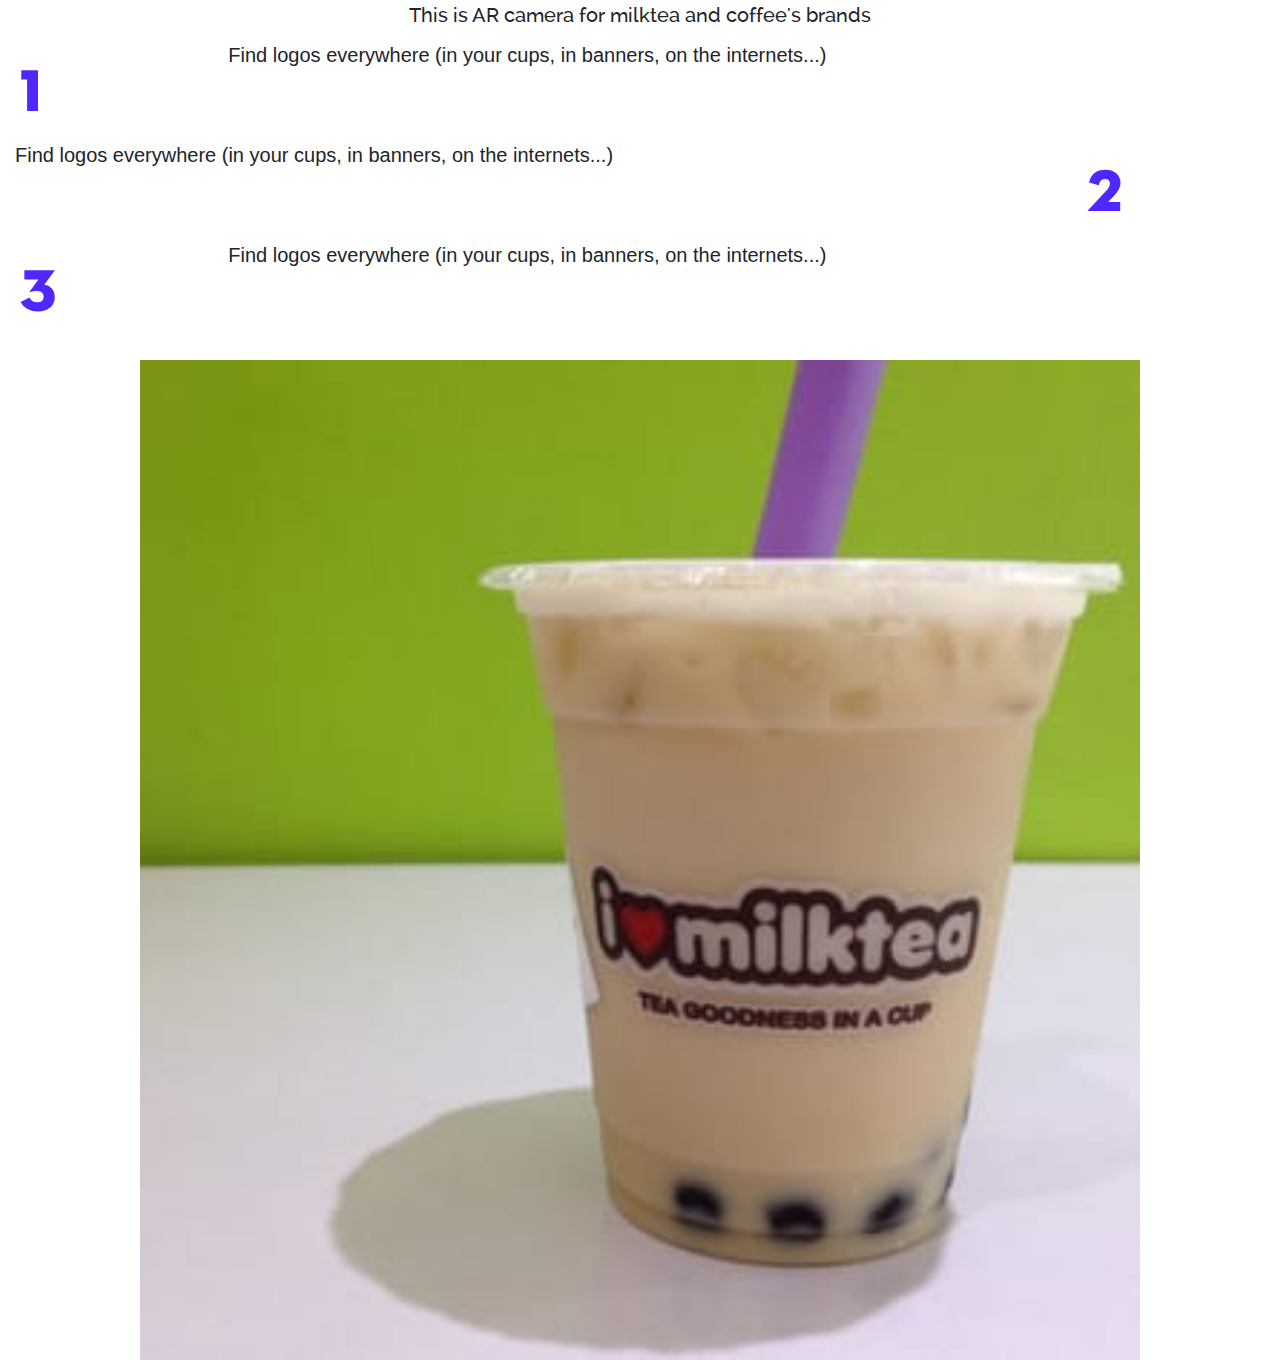
==== brand-detail.html @ a3abb470 "temp for brands" ====
<!DOCTYPE html>
<html lang="en">
<head>
    <meta charset="UTF-8">
    <meta name="viewport" content="width=device-width, initial-scale=1.0">
    <title>Title</title>
    <link rel="stylesheet" href="css/bootstrap.css">
    <link rel="stylesheet" href="css/brands.css">
    <link rel="stylesheet" href="lib/fontawesome-free-5.1.0-web/css/all.css">
    <script src="js/bootstrap.js"></script>
</head>
<body>
<div class="container-fluid">
    <div class="row">
        <div class="text-center title-wrapper">
            This is AR camera for milktea and coffee's brands
        </div>
    </div>
    <div class="row" style="margin-top: 10px">
        <div class="col-2" style="font-family: utmneu; color: #5028ff; font-size: 60px; padding-left: 20px; padding-top: 0px!important;">
            1
        </div>
        <div class="col-10" style="font-size: 20px" >
            Find logos everywhere (in your cups, in banners, on the internets...)
        </div>
    </div>
    <div class="row" style="margin-top: 10px">

        <div class="col-10" style="font-size: 20px" >
            Find logos everywhere (in your cups, in banners, on the internets...)
        </div>
        <div class="col-2" style="font-family: utmneu; color: #5028ff; font-size: 60px; padding-left: 20px; padding-top: 0px!important;">
            2
        </div>
    </div>
    <div class="row" style="margin-top: 10px">
        <div class="col-2" style="font-family: utmneu; color: #5028ff; font-size: 60px; padding-left: 20px; padding-top: 0px!important;">
            3
        </div>
        <div class="col-10" style="font-size: 20px" >
            Find logos everywhere (in your cups, in banners, on the internets...)
        </div>
    </div>
    <div align="center" style="margin-top: 30px">
        <img src="images/348s.jpg" width="80%">
    </div>
</div>
</body>
</html>
---- css/brands.css ----
@font-face {
    font-family: "ralemed";
    src: url(../fonts/Raleway-Medium-vi.ttf);
}
@font-face {
    font-family: "utmneu";
    src: url(../fonts/UTMNeutra.ttf);
}
.title-wrapper{
    margin-left: auto;
    margin-right: auto;
    font-family: "ralemed";
    font-size: 20px;
}
.title-wrapper span{
    font-size: 15px;
}
---- lib/fontawesome-free-5.1.0-web/css/all.css ----
/*!
 * Font Awesome Free 5.1.0 by @fontawesome - https://fontawesome.com
 * License - https://fontawesome.com/license (Icons: CC BY 4.0, Fonts: SIL OFL 1.1, Code: MIT License)
 */
.fa,.fab,.fal,.far,.fas{-moz-osx-font-smoothing:grayscale;-webkit-font-smoothing:antialiased;display:inline-block;font-style:normal;font-variant:normal;text-rendering:auto;line-height:1}.fa-lg{font-size:1.33333em;line-height:.75em;vertical-align:-.0667em}.fa-xs{font-size:.75em}.fa-sm{font-size:.875em}.fa-1x{font-size:1em}.fa-2x{font-size:2em}.fa-3x{font-size:3em}.fa-4x{font-size:4em}.fa-5x{font-size:5em}.fa-6x{font-size:6em}.fa-7x{font-size:7em}.fa-8x{font-size:8em}.fa-9x{font-size:9em}.fa-10x{font-size:10em}.fa-fw{text-align:center;width:1.25em}.fa-ul{list-style-type:none;margin-left:2.5em;padding-left:0}.fa-ul>li{position:relative}.fa-li{left:-2em;position:absolute;text-align:center;width:2em;line-height:inherit}.fa-border{border:.08em solid #eee;border-radius:.1em;padding:.2em .25em .15em}.fa-pull-left{float:left}.fa-pull-right{float:right}.fa.fa-pull-left,.fab.fa-pull-left,.fal.fa-pull-left,.far.fa-pull-left,.fas.fa-pull-left{margin-right:.3em}.fa.fa-pull-right,.fab.fa-pull-right,.fal.fa-pull-right,.far.fa-pull-right,.fas.fa-pull-right{margin-left:.3em}.fa-spin{animation:a 2s infinite linear}.fa-pulse{animation:a 1s infinite steps(8)}@keyframes a{0%{transform:rotate(0deg)}to{transform:rotate(1turn)}}.fa-rotate-90{-ms-filter:"progid:DXImageTransform.Microsoft.BasicImage(rotation=1)";transform:rotate(90deg)}.fa-rotate-180{-ms-filter:"progid:DXImageTransform.Microsoft.BasicImage(rotation=2)";transform:rotate(180deg)}.fa-rotate-270{-ms-filter:"progid:DXImageTransform.Microsoft.BasicImage(rotation=3)";transform:rotate(270deg)}.fa-flip-horizontal{-ms-filter:"progid:DXImageTransform.Microsoft.BasicImage(rotation=0, mirror=1)";transform:scaleX(-1)}.fa-flip-vertical{transform:scaleY(-1)}.fa-flip-horizontal.fa-flip-vertical,.fa-flip-vertical{-ms-filter:"progid:DXImageTransform.Microsoft.BasicImage(rotation=2, mirror=1)"}.fa-flip-horizontal.fa-flip-vertical{transform:scale(-1)}:root .fa-flip-horizontal,:root .fa-flip-vertical,:root .fa-rotate-90,:root .fa-rotate-180,:root .fa-rotate-270{-webkit-filter:none;filter:none}.fa-stack{display:inline-block;height:2em;line-height:2em;position:relative;vertical-align:middle;width:2em}.fa-stack-1x,.fa-stack-2x{left:0;position:absolute;text-align:center;width:100%}.fa-stack-1x{line-height:inherit}.fa-stack-2x{font-size:2em}.fa-inverse{color:#fff}.fa-500px:before{content:"\f26e"}.fa-accessible-icon:before{content:"\f368"}.fa-accusoft:before{content:"\f369"}.fa-address-book:before{content:"\f2b9"}.fa-address-card:before{content:"\f2bb"}.fa-adjust:before{content:"\f042"}.fa-adn:before{content:"\f170"}.fa-adversal:before{content:"\f36a"}.fa-affiliatetheme:before{content:"\f36b"}.fa-algolia:before{content:"\f36c"}.fa-align-center:before{content:"\f037"}.fa-align-justify:before{content:"\f039"}.fa-align-left:before{content:"\f036"}.fa-align-right:before{content:"\f038"}.fa-allergies:before{content:"\f461"}.fa-amazon:before{content:"\f270"}.fa-amazon-pay:before{content:"\f42c"}.fa-ambulance:before{content:"\f0f9"}.fa-american-sign-language-interpreting:before{content:"\f2a3"}.fa-amilia:before{content:"\f36d"}.fa-anchor:before{content:"\f13d"}.fa-android:before{content:"\f17b"}.fa-angellist:before{content:"\f209"}.fa-angle-double-down:before{content:"\f103"}.fa-angle-double-left:before{content:"\f100"}.fa-angle-double-right:before{content:"\f101"}.fa-angle-double-up:before{content:"\f102"}.fa-angle-down:before{content:"\f107"}.fa-angle-left:before{content:"\f104"}.fa-angle-right:before{content:"\f105"}.fa-angle-up:before{content:"\f106"}.fa-angry:before{content:"\f556"}.fa-angrycreative:before{content:"\f36e"}.fa-angular:before{content:"\f420"}.fa-app-store:before{content:"\f36f"}.fa-app-store-ios:before{content:"\f370"}.fa-apper:before{content:"\f371"}.fa-apple:before{content:"\f179"}.fa-apple-pay:before{content:"\f415"}.fa-archive:before{content:"\f187"}.fa-archway:before{content:"\f557"}.fa-arrow-alt-circle-down:before{content:"\f358"}.fa-arrow-alt-circle-left:before{content:"\f359"}.fa-arrow-alt-circle-right:before{content:"\f35a"}.fa-arrow-alt-circle-up:before{content:"\f35b"}.fa-arrow-circle-down:before{content:"\f0ab"}.fa-arrow-circle-left:before{content:"\f0a8"}.fa-arrow-circle-right:before{content:"\f0a9"}.fa-arrow-circle-up:before{content:"\f0aa"}.fa-arrow-down:before{content:"\f063"}.fa-arrow-left:before{content:"\f060"}.fa-arrow-right:before{content:"\f061"}.fa-arrow-up:before{content:"\f062"}.fa-arrows-alt:before{content:"\f0b2"}.fa-arrows-alt-h:before{content:"\f337"}.fa-arrows-alt-v:before{content:"\f338"}.fa-assistive-listening-systems:before{content:"\f2a2"}.fa-asterisk:before{content:"\f069"}.fa-asymmetrik:before{content:"\f372"}.fa-at:before{content:"\f1fa"}.fa-atlas:before{content:"\f558"}.fa-audible:before{content:"\f373"}.fa-audio-description:before{content:"\f29e"}.fa-autoprefixer:before{content:"\f41c"}.fa-avianex:before{content:"\f374"}.fa-aviato:before{content:"\f421"}.fa-award:before{content:"\f559"}.fa-aws:before{content:"\f375"}.fa-backspace:before{content:"\f55a"}.fa-backward:before{content:"\f04a"}.fa-balance-scale:before{content:"\f24e"}.fa-ban:before{content:"\f05e"}.fa-band-aid:before{content:"\f462"}.fa-bandcamp:before{content:"\f2d5"}.fa-barcode:before{content:"\f02a"}.fa-bars:before{content:"\f0c9"}.fa-baseball-ball:before{content:"\f433"}.fa-basketball-ball:before{content:"\f434"}.fa-bath:before{content:"\f2cd"}.fa-battery-empty:before{content:"\f244"}.fa-battery-full:before{content:"\f240"}.fa-battery-half:before{content:"\f242"}.fa-battery-quarter:before{content:"\f243"}.fa-battery-three-quarters:before{content:"\f241"}.fa-bed:before{content:"\f236"}.fa-beer:before{content:"\f0fc"}.fa-behance:before{content:"\f1b4"}.fa-behance-square:before{content:"\f1b5"}.fa-bell:before{content:"\f0f3"}.fa-bell-slash:before{content:"\f1f6"}.fa-bezier-curve:before{content:"\f55b"}.fa-bicycle:before{content:"\f206"}.fa-bimobject:before{content:"\f378"}.fa-binoculars:before{content:"\f1e5"}.fa-birthday-cake:before{content:"\f1fd"}.fa-bitbucket:before{content:"\f171"}.fa-bitcoin:before{content:"\f379"}.fa-bity:before{content:"\f37a"}.fa-black-tie:before{content:"\f27e"}.fa-blackberry:before{content:"\f37b"}.fa-blender:before{content:"\f517"}.fa-blind:before{content:"\f29d"}.fa-blogger:before{content:"\f37c"}.fa-blogger-b:before{content:"\f37d"}.fa-bluetooth:before{content:"\f293"}.fa-bluetooth-b:before{content:"\f294"}.fa-bold:before{content:"\f032"}.fa-bolt:before{content:"\f0e7"}.fa-bomb:before{content:"\f1e2"}.fa-bong:before{content:"\f55c"}.fa-book:before{content:"\f02d"}.fa-book-open:before{content:"\f518"}.fa-bookmark:before{content:"\f02e"}.fa-bowling-ball:before{content:"\f436"}.fa-box:before{content:"\f466"}.fa-box-open:before{content:"\f49e"}.fa-boxes:before{content:"\f468"}.fa-braille:before{content:"\f2a1"}.fa-briefcase:before{content:"\f0b1"}.fa-briefcase-medical:before{content:"\f469"}.fa-broadcast-tower:before{content:"\f519"}.fa-broom:before{content:"\f51a"}.fa-brush:before{content:"\f55d"}.fa-btc:before{content:"\f15a"}.fa-bug:before{content:"\f188"}.fa-building:before{content:"\f1ad"}.fa-bullhorn:before{content:"\f0a1"}.fa-bullseye:before{content:"\f140"}.fa-burn:before{content:"\f46a"}.fa-buromobelexperte:before{content:"\f37f"}.fa-bus:before{content:"\f207"}.fa-bus-alt:before{content:"\f55e"}.fa-buysellads:before{content:"\f20d"}.fa-calculator:before{content:"\f1ec"}.fa-calendar:before{content:"\f133"}.fa-calendar-alt:before{content:"\f073"}.fa-calendar-check:before{content:"\f274"}.fa-calendar-minus:before{content:"\f272"}.fa-calendar-plus:before{content:"\f271"}.fa-calendar-times:before{content:"\f273"}.fa-camera:before{content:"\f030"}.fa-camera-retro:before{content:"\f083"}.fa-cannabis:before{content:"\f55f"}.fa-capsules:before{content:"\f46b"}.fa-car:before{content:"\f1b9"}.fa-caret-down:before{content:"\f0d7"}.fa-caret-left:before{content:"\f0d9"}.fa-caret-right:before{content:"\f0da"}.fa-caret-square-down:before{content:"\f150"}.fa-caret-square-left:before{content:"\f191"}.fa-caret-square-right:before{content:"\f152"}.fa-caret-square-up:before{content:"\f151"}.fa-caret-up:before{content:"\f0d8"}.fa-cart-arrow-down:before{content:"\f218"}.fa-cart-plus:before{content:"\f217"}.fa-cc-amazon-pay:before{content:"\f42d"}.fa-cc-amex:before{content:"\f1f3"}.fa-cc-apple-pay:before{content:"\f416"}.fa-cc-diners-club:before{content:"\f24c"}.fa-cc-discover:before{content:"\f1f2"}.fa-cc-jcb:before{content:"\f24b"}.fa-cc-mastercard:before{content:"\f1f1"}.fa-cc-paypal:before{content:"\f1f4"}.fa-cc-stripe:before{content:"\f1f5"}.fa-cc-visa:before{content:"\f1f0"}.fa-centercode:before{content:"\f380"}.fa-certificate:before{content:"\f0a3"}.fa-chalkboard:before{content:"\f51b"}.fa-chalkboard-teacher:before{content:"\f51c"}.fa-chart-area:before{content:"\f1fe"}.fa-chart-bar:before{content:"\f080"}.fa-chart-line:before{content:"\f201"}.fa-chart-pie:before{content:"\f200"}.fa-check:before{content:"\f00c"}.fa-check-circle:before{content:"\f058"}.fa-check-double:before{content:"\f560"}.fa-check-square:before{content:"\f14a"}.fa-chess:before{content:"\f439"}.fa-chess-bishop:before{content:"\f43a"}.fa-chess-board:before{content:"\f43c"}.fa-chess-king:before{content:"\f43f"}.fa-chess-knight:before{content:"\f441"}.fa-chess-pawn:before{content:"\f443"}.fa-chess-queen:before{content:"\f445"}.fa-chess-rook:before{content:"\f447"}.fa-chevron-circle-down:before{content:"\f13a"}.fa-chevron-circle-left:before{content:"\f137"}.fa-chevron-circle-right:before{content:"\f138"}.fa-chevron-circle-up:before{content:"\f139"}.fa-chevron-down:before{content:"\f078"}.fa-chevron-left:before{content:"\f053"}.fa-chevron-right:before{content:"\f054"}.fa-chevron-up:before{content:"\f077"}.fa-child:before{content:"\f1ae"}.fa-chrome:before{content:"\f268"}.fa-church:before{content:"\f51d"}.fa-circle:before{content:"\f111"}.fa-circle-notch:before{content:"\f1ce"}.fa-clipboard:before{content:"\f328"}.fa-clipboard-check:before{content:"\f46c"}.fa-clipboard-list:before{content:"\f46d"}.fa-clock:before{content:"\f017"}.fa-clone:before{content:"\f24d"}.fa-closed-captioning:before{content:"\f20a"}.fa-cloud:before{content:"\f0c2"}.fa-cloud-download-alt:before{content:"\f381"}.fa-cloud-upload-alt:before{content:"\f382"}.fa-cloudscale:before{content:"\f383"}.fa-cloudsmith:before{content:"\f384"}.fa-cloudversify:before{content:"\f385"}.fa-cocktail:before{content:"\f561"}.fa-code:before{content:"\f121"}.fa-code-branch:before{content:"\f126"}.fa-codepen:before{content:"\f1cb"}.fa-codiepie:before{content:"\f284"}.fa-coffee:before{content:"\f0f4"}.fa-cog:before{content:"\f013"}.fa-cogs:before{content:"\f085"}.fa-coins:before{content:"\f51e"}.fa-columns:before{content:"\f0db"}.fa-comment:before{content:"\f075"}.fa-comment-alt:before{content:"\f27a"}.fa-comment-dots:before{content:"\f4ad"}.fa-comment-slash:before{content:"\f4b3"}.fa-comments:before{content:"\f086"}.fa-compact-disc:before{content:"\f51f"}.fa-compass:before{content:"\f14e"}.fa-compress:before{content:"\f066"}.fa-concierge-bell:before{content:"\f562"}.fa-connectdevelop:before{content:"\f20e"}.fa-contao:before{content:"\f26d"}.fa-cookie:before{content:"\f563"}.fa-cookie-bite:before{content:"\f564"}.fa-copy:before{content:"\f0c5"}.fa-copyright:before{content:"\f1f9"}.fa-couch:before{content:"\f4b8"}.fa-cpanel:before{content:"\f388"}.fa-creative-commons:before{content:"\f25e"}.fa-creative-commons-by:before{content:"\f4e7"}.fa-creative-commons-nc:before{content:"\f4e8"}.fa-creative-commons-nc-eu:before{content:"\f4e9"}.fa-creative-commons-nc-jp:before{content:"\f4ea"}.fa-creative-commons-nd:before{content:"\f4eb"}.fa-creative-commons-pd:before{content:"\f4ec"}.fa-creative-commons-pd-alt:before{content:"\f4ed"}.fa-creative-commons-remix:before{content:"\f4ee"}.fa-creative-commons-sa:before{content:"\f4ef"}.fa-creative-commons-sampling:before{content:"\f4f0"}.fa-creative-commons-sampling-plus:before{content:"\f4f1"}.fa-creative-commons-share:before{content:"\f4f2"}.fa-credit-card:before{content:"\f09d"}.fa-crop:before{content:"\f125"}.fa-crop-alt:before{content:"\f565"}.fa-crosshairs:before{content:"\f05b"}.fa-crow:before{content:"\f520"}.fa-crown:before{content:"\f521"}.fa-css3:before{content:"\f13c"}.fa-css3-alt:before{content:"\f38b"}.fa-cube:before{content:"\f1b2"}.fa-cubes:before{content:"\f1b3"}.fa-cut:before{content:"\f0c4"}.fa-cuttlefish:before{content:"\f38c"}.fa-d-and-d:before{content:"\f38d"}.fa-dashcube:before{content:"\f210"}.fa-database:before{content:"\f1c0"}.fa-deaf:before{content:"\f2a4"}.fa-delicious:before{content:"\f1a5"}.fa-deploydog:before{content:"\f38e"}.fa-deskpro:before{content:"\f38f"}.fa-desktop:before{content:"\f108"}.fa-deviantart:before{content:"\f1bd"}.fa-diagnoses:before{content:"\f470"}.fa-dice:before{content:"\f522"}.fa-dice-five:before{content:"\f523"}.fa-dice-four:before{content:"\f524"}.fa-dice-one:before{content:"\f525"}.fa-dice-six:before{content:"\f526"}.fa-dice-three:before{content:"\f527"}.fa-dice-two:before{content:"\f528"}.fa-digg:before{content:"\f1a6"}.fa-digital-ocean:before{content:"\f391"}.fa-digital-tachograph:before{content:"\f566"}.fa-discord:before{content:"\f392"}.fa-discourse:before{content:"\f393"}.fa-divide:before{content:"\f529"}.fa-dizzy:before{content:"\f567"}.fa-dna:before{content:"\f471"}.fa-dochub:before{content:"\f394"}.fa-docker:before{content:"\f395"}.fa-dollar-sign:before{content:"\f155"}.fa-dolly:before{content:"\f472"}.fa-dolly-flatbed:before{content:"\f474"}.fa-donate:before{content:"\f4b9"}.fa-door-closed:before{content:"\f52a"}.fa-door-open:before{content:"\f52b"}.fa-dot-circle:before{content:"\f192"}.fa-dove:before{content:"\f4ba"}.fa-download:before{content:"\f019"}.fa-draft2digital:before{content:"\f396"}.fa-drafting-compass:before{content:"\f568"}.fa-dribbble:before{content:"\f17d"}.fa-dribbble-square:before{content:"\f397"}.fa-dropbox:before{content:"\f16b"}.fa-drum:before{content:"\f569"}.fa-drum-steelpan:before{content:"\f56a"}.fa-drupal:before{content:"\f1a9"}.fa-dumbbell:before{content:"\f44b"}.fa-dyalog:before{content:"\f399"}.fa-earlybirds:before{content:"\f39a"}.fa-ebay:before{content:"\f4f4"}.fa-edge:before{content:"\f282"}.fa-edit:before{content:"\f044"}.fa-eject:before{content:"\f052"}.fa-elementor:before{content:"\f430"}.fa-ellipsis-h:before{content:"\f141"}.fa-ellipsis-v:before{content:"\f142"}.fa-ember:before{content:"\f423"}.fa-empire:before{content:"\f1d1"}.fa-envelope:before{content:"\f0e0"}.fa-envelope-open:before{content:"\f2b6"}.fa-envelope-square:before{content:"\f199"}.fa-envira:before{content:"\f299"}.fa-equals:before{content:"\f52c"}.fa-eraser:before{content:"\f12d"}.fa-erlang:before{content:"\f39d"}.fa-ethereum:before{content:"\f42e"}.fa-etsy:before{content:"\f2d7"}.fa-euro-sign:before{content:"\f153"}.fa-exchange-alt:before{content:"\f362"}.fa-exclamation:before{content:"\f12a"}.fa-exclamation-circle:before{content:"\f06a"}.fa-exclamation-triangle:before{content:"\f071"}.fa-expand:before{content:"\f065"}.fa-expand-arrows-alt:before{content:"\f31e"}.fa-expeditedssl:before{content:"\f23e"}.fa-external-link-alt:before{content:"\f35d"}.fa-external-link-square-alt:before{content:"\f360"}.fa-eye:before{content:"\f06e"}.fa-eye-dropper:before{content:"\f1fb"}.fa-eye-slash:before{content:"\f070"}.fa-facebook:before{content:"\f09a"}.fa-facebook-f:before{content:"\f39e"}.fa-facebook-messenger:before{content:"\f39f"}.fa-facebook-square:before{content:"\f082"}.fa-fast-backward:before{content:"\f049"}.fa-fast-forward:before{content:"\f050"}.fa-fax:before{content:"\f1ac"}.fa-feather:before{content:"\f52d"}.fa-feather-alt:before{content:"\f56b"}.fa-female:before{content:"\f182"}.fa-fighter-jet:before{content:"\f0fb"}.fa-file:before{content:"\f15b"}.fa-file-alt:before{content:"\f15c"}.fa-file-archive:before{content:"\f1c6"}.fa-file-audio:before{content:"\f1c7"}.fa-file-code:before{content:"\f1c9"}.fa-file-contract:before{content:"\f56c"}.fa-file-download:before{content:"\f56d"}.fa-file-excel:before{content:"\f1c3"}.fa-file-export:before{content:"\f56e"}.fa-file-image:before{content:"\f1c5"}.fa-file-import:before{content:"\f56f"}.fa-file-invoice:before{content:"\f570"}.fa-file-invoice-dollar:before{content:"\f571"}.fa-file-medical:before{content:"\f477"}.fa-file-medical-alt:before{content:"\f478"}.fa-file-pdf:before{content:"\f1c1"}.fa-file-powerpoint:before{content:"\f1c4"}.fa-file-prescription:before{content:"\f572"}.fa-file-signature:before{content:"\f573"}.fa-file-upload:before{content:"\f574"}.fa-file-video:before{content:"\f1c8"}.fa-file-word:before{content:"\f1c2"}.fa-fill:before{content:"\f575"}.fa-fill-drip:before{content:"\f576"}.fa-film:before{content:"\f008"}.fa-filter:before{content:"\f0b0"}.fa-fingerprint:before{content:"\f577"}.fa-fire:before{content:"\f06d"}.fa-fire-extinguisher:before{content:"\f134"}.fa-firefox:before{content:"\f269"}.fa-first-aid:before{content:"\f479"}.fa-first-order:before{content:"\f2b0"}.fa-first-order-alt:before{content:"\f50a"}.fa-firstdraft:before{content:"\f3a1"}.fa-fish:before{content:"\f578"}.fa-flag:before{content:"\f024"}.fa-flag-checkered:before{content:"\f11e"}.fa-flask:before{content:"\f0c3"}.fa-flickr:before{content:"\f16e"}.fa-flipboard:before{content:"\f44d"}.fa-flushed:before{content:"\f579"}.fa-fly:before{content:"\f417"}.fa-folder:before{content:"\f07b"}.fa-folder-open:before{content:"\f07c"}.fa-font:before{content:"\f031"}.fa-font-awesome:before{content:"\f2b4"}.fa-font-awesome-alt:before{content:"\f35c"}.fa-font-awesome-flag:before{content:"\f425"}.fa-font-awesome-logo-full:before{content:"\f4e6"}.fa-fonticons:before{content:"\f280"}.fa-fonticons-fi:before{content:"\f3a2"}.fa-football-ball:before{content:"\f44e"}.fa-fort-awesome:before{content:"\f286"}.fa-fort-awesome-alt:before{content:"\f3a3"}.fa-forumbee:before{content:"\f211"}.fa-forward:before{content:"\f04e"}.fa-foursquare:before{content:"\f180"}.fa-free-code-camp:before{content:"\f2c5"}.fa-freebsd:before{content:"\f3a4"}.fa-frog:before{content:"\f52e"}.fa-frown:before{content:"\f119"}.fa-frown-open:before{content:"\f57a"}.fa-fulcrum:before{content:"\f50b"}.fa-futbol:before{content:"\f1e3"}.fa-galactic-republic:before{content:"\f50c"}.fa-galactic-senate:before{content:"\f50d"}.fa-gamepad:before{content:"\f11b"}.fa-gas-pump:before{content:"\f52f"}.fa-gavel:before{content:"\f0e3"}.fa-gem:before{content:"\f3a5"}.fa-genderless:before{content:"\f22d"}.fa-get-pocket:before{content:"\f265"}.fa-gg:before{content:"\f260"}.fa-gg-circle:before{content:"\f261"}.fa-gift:before{content:"\f06b"}.fa-git:before{content:"\f1d3"}.fa-git-square:before{content:"\f1d2"}.fa-github:before{content:"\f09b"}.fa-github-alt:before{content:"\f113"}.fa-github-square:before{content:"\f092"}.fa-gitkraken:before{content:"\f3a6"}.fa-gitlab:before{content:"\f296"}.fa-gitter:before{content:"\f426"}.fa-glass-martini:before{content:"\f000"}.fa-glass-martini-alt:before{content:"\f57b"}.fa-glasses:before{content:"\f530"}.fa-glide:before{content:"\f2a5"}.fa-glide-g:before{content:"\f2a6"}.fa-globe:before{content:"\f0ac"}.fa-globe-africa:before{content:"\f57c"}.fa-globe-americas:before{content:"\f57d"}.fa-globe-asia:before{content:"\f57e"}.fa-gofore:before{content:"\f3a7"}.fa-golf-ball:before{content:"\f450"}.fa-goodreads:before{content:"\f3a8"}.fa-goodreads-g:before{content:"\f3a9"}.fa-google:before{content:"\f1a0"}.fa-google-drive:before{content:"\f3aa"}.fa-google-play:before{content:"\f3ab"}.fa-google-plus:before{content:"\f2b3"}.fa-google-plus-g:before{content:"\f0d5"}.fa-google-plus-square:before{content:"\f0d4"}.fa-google-wallet:before{content:"\f1ee"}.fa-graduation-cap:before{content:"\f19d"}.fa-gratipay:before{content:"\f184"}.fa-grav:before{content:"\f2d6"}.fa-greater-than:before{content:"\f531"}.fa-greater-than-equal:before{content:"\f532"}.fa-grimace:before{content:"\f57f"}.fa-grin:before{content:"\f580"}.fa-grin-alt:before{content:"\f581"}.fa-grin-beam:before{content:"\f582"}.fa-grin-beam-sweat:before{content:"\f583"}.fa-grin-hearts:before{content:"\f584"}.fa-grin-squint:before{content:"\f585"}.fa-grin-squint-tears:before{content:"\f586"}.fa-grin-stars:before{content:"\f587"}.fa-grin-tears:before{content:"\f588"}.fa-grin-tongue:before{content:"\f589"}.fa-grin-tongue-squint:before{content:"\f58a"}.fa-grin-tongue-wink:before{content:"\f58b"}.fa-grin-wink:before{content:"\f58c"}.fa-grip-horizontal:before{content:"\f58d"}.fa-grip-vertical:before{content:"\f58e"}.fa-gripfire:before{content:"\f3ac"}.fa-grunt:before{content:"\f3ad"}.fa-gulp:before{content:"\f3ae"}.fa-h-square:before{content:"\f0fd"}.fa-hacker-news:before{content:"\f1d4"}.fa-hacker-news-square:before{content:"\f3af"}.fa-hand-holding:before{content:"\f4bd"}.fa-hand-holding-heart:before{content:"\f4be"}.fa-hand-holding-usd:before{content:"\f4c0"}.fa-hand-lizard:before{content:"\f258"}.fa-hand-paper:before{content:"\f256"}.fa-hand-peace:before{content:"\f25b"}.fa-hand-point-down:before{content:"\f0a7"}.fa-hand-point-left:before{content:"\f0a5"}.fa-hand-point-right:before{content:"\f0a4"}.fa-hand-point-up:before{content:"\f0a6"}.fa-hand-pointer:before{content:"\f25a"}.fa-hand-rock:before{content:"\f255"}.fa-hand-scissors:before{content:"\f257"}.fa-hand-spock:before{content:"\f259"}.fa-hands:before{content:"\f4c2"}.fa-hands-helping:before{content:"\f4c4"}.fa-handshake:before{content:"\f2b5"}.fa-hashtag:before{content:"\f292"}.fa-hdd:before{content:"\f0a0"}.fa-heading:before{content:"\f1dc"}.fa-headphones:before{content:"\f025"}.fa-headphones-alt:before{content:"\f58f"}.fa-headset:before{content:"\f590"}.fa-heart:before{content:"\f004"}.fa-heartbeat:before{content:"\f21e"}.fa-helicopter:before{content:"\f533"}.fa-highlighter:before{content:"\f591"}.fa-hips:before{content:"\f452"}.fa-hire-a-helper:before{content:"\f3b0"}.fa-history:before{content:"\f1da"}.fa-hockey-puck:before{content:"\f453"}.fa-home:before{content:"\f015"}.fa-hooli:before{content:"\f427"}.fa-hornbill:before{content:"\f592"}.fa-hospital:before{content:"\f0f8"}.fa-hospital-alt:before{content:"\f47d"}.fa-hospital-symbol:before{content:"\f47e"}.fa-hot-tub:before{content:"\f593"}.fa-hotel:before{content:"\f594"}.fa-hotjar:before{content:"\f3b1"}.fa-hourglass:before{content:"\f254"}.fa-hourglass-end:before{content:"\f253"}.fa-hourglass-half:before{content:"\f252"}.fa-hourglass-start:before{content:"\f251"}.fa-houzz:before{content:"\f27c"}.fa-html5:before{content:"\f13b"}.fa-hubspot:before{content:"\f3b2"}.fa-i-cursor:before{content:"\f246"}.fa-id-badge:before{content:"\f2c1"}.fa-id-card:before{content:"\f2c2"}.fa-id-card-alt:before{content:"\f47f"}.fa-image:before{content:"\f03e"}.fa-images:before{content:"\f302"}.fa-imdb:before{content:"\f2d8"}.fa-inbox:before{content:"\f01c"}.fa-indent:before{content:"\f03c"}.fa-industry:before{content:"\f275"}.fa-infinity:before{content:"\f534"}.fa-info:before{content:"\f129"}.fa-info-circle:before{content:"\f05a"}.fa-instagram:before{content:"\f16d"}.fa-internet-explorer:before{content:"\f26b"}.fa-ioxhost:before{content:"\f208"}.fa-italic:before{content:"\f033"}.fa-itunes:before{content:"\f3b4"}.fa-itunes-note:before{content:"\f3b5"}.fa-java:before{content:"\f4e4"}.fa-jedi-order:before{content:"\f50e"}.fa-jenkins:before{content:"\f3b6"}.fa-joget:before{content:"\f3b7"}.fa-joint:before{content:"\f595"}.fa-joomla:before{content:"\f1aa"}.fa-js:before{content:"\f3b8"}.fa-js-square:before{content:"\f3b9"}.fa-jsfiddle:before{content:"\f1cc"}.fa-key:before{content:"\f084"}.fa-keybase:before{content:"\f4f5"}.fa-keyboard:before{content:"\f11c"}.fa-keycdn:before{content:"\f3ba"}.fa-kickstarter:before{content:"\f3bb"}.fa-kickstarter-k:before{content:"\f3bc"}.fa-kiss:before{content:"\f596"}.fa-kiss-beam:before{content:"\f597"}.fa-kiss-wink-heart:before{content:"\f598"}.fa-kiwi-bird:before{content:"\f535"}.fa-korvue:before{content:"\f42f"}.fa-language:before{content:"\f1ab"}.fa-laptop:before{content:"\f109"}.fa-laravel:before{content:"\f3bd"}.fa-lastfm:before{content:"\f202"}.fa-lastfm-square:before{content:"\f203"}.fa-laugh:before{content:"\f599"}.fa-laugh-beam:before{content:"\f59a"}.fa-laugh-squint:before{content:"\f59b"}.fa-laugh-wink:before{content:"\f59c"}.fa-leaf:before{content:"\f06c"}.fa-leanpub:before{content:"\f212"}.fa-lemon:before{content:"\f094"}.fa-less:before{content:"\f41d"}.fa-less-than:before{content:"\f536"}.fa-less-than-equal:before{content:"\f537"}.fa-level-down-alt:before{content:"\f3be"}.fa-level-up-alt:before{content:"\f3bf"}.fa-life-ring:before{content:"\f1cd"}.fa-lightbulb:before{content:"\f0eb"}.fa-line:before{content:"\f3c0"}.fa-link:before{content:"\f0c1"}.fa-linkedin:before{content:"\f08c"}.fa-linkedin-in:before{content:"\f0e1"}.fa-linode:before{content:"\f2b8"}.fa-linux:before{content:"\f17c"}.fa-lira-sign:before{content:"\f195"}.fa-list:before{content:"\f03a"}.fa-list-alt:before{content:"\f022"}.fa-list-ol:before{content:"\f0cb"}.fa-list-ul:before{content:"\f0ca"}.fa-location-arrow:before{content:"\f124"}.fa-lock:before{content:"\f023"}.fa-lock-open:before{content:"\f3c1"}.fa-long-arrow-alt-down:before{content:"\f309"}.fa-long-arrow-alt-left:before{content:"\f30a"}.fa-long-arrow-alt-right:before{content:"\f30b"}.fa-long-arrow-alt-up:before{content:"\f30c"}.fa-low-vision:before{content:"\f2a8"}.fa-luggage-cart:before{content:"\f59d"}.fa-lyft:before{content:"\f3c3"}.fa-magento:before{content:"\f3c4"}.fa-magic:before{content:"\f0d0"}.fa-magnet:before{content:"\f076"}.fa-mailchimp:before{content:"\f59e"}.fa-male:before{content:"\f183"}.fa-mandalorian:before{content:"\f50f"}.fa-map:before{content:"\f279"}.fa-map-marked:before{content:"\f59f"}.fa-map-marked-alt:before{content:"\f5a0"}.fa-map-marker:before{content:"\f041"}.fa-map-marker-alt:before{content:"\f3c5"}.fa-map-pin:before{content:"\f276"}.fa-map-signs:before{content:"\f277"}.fa-marker:before{content:"\f5a1"}.fa-mars:before{content:"\f222"}.fa-mars-double:before{content:"\f227"}.fa-mars-stroke:before{content:"\f229"}.fa-mars-stroke-h:before{content:"\f22b"}.fa-mars-stroke-v:before{content:"\f22a"}.fa-mastodon:before{content:"\f4f6"}.fa-maxcdn:before{content:"\f136"}.fa-medal:before{content:"\f5a2"}.fa-medapps:before{content:"\f3c6"}.fa-medium:before{content:"\f23a"}.fa-medium-m:before{content:"\f3c7"}.fa-medkit:before{content:"\f0fa"}.fa-medrt:before{content:"\f3c8"}.fa-meetup:before{content:"\f2e0"}.fa-megaport:before{content:"\f5a3"}.fa-meh:before{content:"\f11a"}.fa-meh-blank:before{content:"\f5a4"}.fa-meh-rolling-eyes:before{content:"\f5a5"}.fa-memory:before{content:"\f538"}.fa-mercury:before{content:"\f223"}.fa-microchip:before{content:"\f2db"}.fa-microphone:before{content:"\f130"}.fa-microphone-alt:before{content:"\f3c9"}.fa-microphone-alt-slash:before{content:"\f539"}.fa-microphone-slash:before{content:"\f131"}.fa-microsoft:before{content:"\f3ca"}.fa-minus:before{content:"\f068"}.fa-minus-circle:before{content:"\f056"}.fa-minus-square:before{content:"\f146"}.fa-mix:before{content:"\f3cb"}.fa-mixcloud:before{content:"\f289"}.fa-mizuni:before{content:"\f3cc"}.fa-mobile:before{content:"\f10b"}.fa-mobile-alt:before{content:"\f3cd"}.fa-modx:before{content:"\f285"}.fa-monero:before{content:"\f3d0"}.fa-money-bill:before{content:"\f0d6"}.fa-money-bill-alt:before{content:"\f3d1"}.fa-money-bill-wave:before{content:"\f53a"}.fa-money-bill-wave-alt:before{content:"\f53b"}.fa-money-check:before{content:"\f53c"}.fa-money-check-alt:before{content:"\f53d"}.fa-monument:before{content:"\f5a6"}.fa-moon:before{content:"\f186"}.fa-mortar-pestle:before{content:"\f5a7"}.fa-motorcycle:before{content:"\f21c"}.fa-mouse-pointer:before{content:"\f245"}.fa-music:before{content:"\f001"}.fa-napster:before{content:"\f3d2"}.fa-neuter:before{content:"\f22c"}.fa-newspaper:before{content:"\f1ea"}.fa-nimblr:before{content:"\f5a8"}.fa-nintendo-switch:before{content:"\f418"}.fa-node:before{content:"\f419"}.fa-node-js:before{content:"\f3d3"}.fa-not-equal:before{content:"\f53e"}.fa-notes-medical:before{content:"\f481"}.fa-npm:before{content:"\f3d4"}.fa-ns8:before{content:"\f3d5"}.fa-nutritionix:before{content:"\f3d6"}.fa-object-group:before{content:"\f247"}.fa-object-ungroup:before{content:"\f248"}.fa-odnoklassniki:before{content:"\f263"}.fa-odnoklassniki-square:before{content:"\f264"}.fa-old-republic:before{content:"\f510"}.fa-opencart:before{content:"\f23d"}.fa-openid:before{content:"\f19b"}.fa-opera:before{content:"\f26a"}.fa-optin-monster:before{content:"\f23c"}.fa-osi:before{content:"\f41a"}.fa-outdent:before{content:"\f03b"}.fa-page4:before{content:"\f3d7"}.fa-pagelines:before{content:"\f18c"}.fa-paint-brush:before{content:"\f1fc"}.fa-paint-roller:before{content:"\f5aa"}.fa-palette:before{content:"\f53f"}.fa-palfed:before{content:"\f3d8"}.fa-pallet:before{content:"\f482"}.fa-paper-plane:before{content:"\f1d8"}.fa-paperclip:before{content:"\f0c6"}.fa-parachute-box:before{content:"\f4cd"}.fa-paragraph:before{content:"\f1dd"}.fa-parking:before{content:"\f540"}.fa-passport:before{content:"\f5ab"}.fa-paste:before{content:"\f0ea"}.fa-patreon:before{content:"\f3d9"}.fa-pause:before{content:"\f04c"}.fa-pause-circle:before{content:"\f28b"}.fa-paw:before{content:"\f1b0"}.fa-paypal:before{content:"\f1ed"}.fa-pen:before{content:"\f304"}.fa-pen-alt:before{content:"\f305"}.fa-pen-fancy:before{content:"\f5ac"}.fa-pen-nib:before{content:"\f5ad"}.fa-pen-square:before{content:"\f14b"}.fa-pencil-alt:before{content:"\f303"}.fa-pencil-ruler:before{content:"\f5ae"}.fa-people-carry:before{content:"\f4ce"}.fa-percent:before{content:"\f295"}.fa-percentage:before{content:"\f541"}.fa-periscope:before{content:"\f3da"}.fa-phabricator:before{content:"\f3db"}.fa-phoenix-framework:before{content:"\f3dc"}.fa-phoenix-squadron:before{content:"\f511"}.fa-phone:before{content:"\f095"}.fa-phone-slash:before{content:"\f3dd"}.fa-phone-square:before{content:"\f098"}.fa-phone-volume:before{content:"\f2a0"}.fa-php:before{content:"\f457"}.fa-pied-piper:before{content:"\f2ae"}.fa-pied-piper-alt:before{content:"\f1a8"}.fa-pied-piper-hat:before{content:"\f4e5"}.fa-pied-piper-pp:before{content:"\f1a7"}.fa-piggy-bank:before{content:"\f4d3"}.fa-pills:before{content:"\f484"}.fa-pinterest:before{content:"\f0d2"}.fa-pinterest-p:before{content:"\f231"}.fa-pinterest-square:before{content:"\f0d3"}.fa-plane:before{content:"\f072"}.fa-plane-arrival:before{content:"\f5af"}.fa-plane-departure:before{content:"\f5b0"}.fa-play:before{content:"\f04b"}.fa-play-circle:before{content:"\f144"}.fa-playstation:before{content:"\f3df"}.fa-plug:before{content:"\f1e6"}.fa-plus:before{content:"\f067"}.fa-plus-circle:before{content:"\f055"}.fa-plus-square:before{content:"\f0fe"}.fa-podcast:before{content:"\f2ce"}.fa-poo:before{content:"\f2fe"}.fa-portrait:before{content:"\f3e0"}.fa-pound-sign:before{content:"\f154"}.fa-power-off:before{content:"\f011"}.fa-prescription:before{content:"\f5b1"}.fa-prescription-bottle:before{content:"\f485"}.fa-prescription-bottle-alt:before{content:"\f486"}.fa-print:before{content:"\f02f"}.fa-procedures:before{content:"\f487"}.fa-product-hunt:before{content:"\f288"}.fa-project-diagram:before{content:"\f542"}.fa-pushed:before{content:"\f3e1"}.fa-puzzle-piece:before{content:"\f12e"}.fa-python:before{content:"\f3e2"}.fa-qq:before{content:"\f1d6"}.fa-qrcode:before{content:"\f029"}.fa-question:before{content:"\f128"}.fa-question-circle:before{content:"\f059"}.fa-quidditch:before{content:"\f458"}.fa-quinscape:before{content:"\f459"}.fa-quora:before{content:"\f2c4"}.fa-quote-left:before{content:"\f10d"}.fa-quote-right:before{content:"\f10e"}.fa-r-project:before{content:"\f4f7"}.fa-random:before{content:"\f074"}.fa-ravelry:before{content:"\f2d9"}.fa-react:before{content:"\f41b"}.fa-readme:before{content:"\f4d5"}.fa-rebel:before{content:"\f1d0"}.fa-receipt:before{content:"\f543"}.fa-recycle:before{content:"\f1b8"}.fa-red-river:before{content:"\f3e3"}.fa-reddit:before{content:"\f1a1"}.fa-reddit-alien:before{content:"\f281"}.fa-reddit-square:before{content:"\f1a2"}.fa-redo:before{content:"\f01e"}.fa-redo-alt:before{content:"\f2f9"}.fa-registered:before{content:"\f25d"}.fa-rendact:before{content:"\f3e4"}.fa-renren:before{content:"\f18b"}.fa-reply:before{content:"\f3e5"}.fa-reply-all:before{content:"\f122"}.fa-replyd:before{content:"\f3e6"}.fa-researchgate:before{content:"\f4f8"}.fa-resolving:before{content:"\f3e7"}.fa-retweet:before{content:"\f079"}.fa-ribbon:before{content:"\f4d6"}.fa-road:before{content:"\f018"}.fa-robot:before{content:"\f544"}.fa-rocket:before{content:"\f135"}.fa-rocketchat:before{content:"\f3e8"}.fa-rockrms:before{content:"\f3e9"}.fa-rss:before{content:"\f09e"}.fa-rss-square:before{content:"\f143"}.fa-ruble-sign:before{content:"\f158"}.fa-ruler:before{content:"\f545"}.fa-ruler-combined:before{content:"\f546"}.fa-ruler-horizontal:before{content:"\f547"}.fa-ruler-vertical:before{content:"\f548"}.fa-rupee-sign:before{content:"\f156"}.fa-sad-cry:before{content:"\f5b3"}.fa-sad-tear:before{content:"\f5b4"}.fa-safari:before{content:"\f267"}.fa-sass:before{content:"\f41e"}.fa-save:before{content:"\f0c7"}.fa-schlix:before{content:"\f3ea"}.fa-school:before{content:"\f549"}.fa-screwdriver:before{content:"\f54a"}.fa-scribd:before{content:"\f28a"}.fa-search:before{content:"\f002"}.fa-search-minus:before{content:"\f010"}.fa-search-plus:before{content:"\f00e"}.fa-searchengin:before{content:"\f3eb"}.fa-seedling:before{content:"\f4d8"}.fa-sellcast:before{content:"\f2da"}.fa-sellsy:before{content:"\f213"}.fa-server:before{content:"\f233"}.fa-servicestack:before{content:"\f3ec"}.fa-share:before{content:"\f064"}.fa-share-alt:before{content:"\f1e0"}.fa-share-alt-square:before{content:"\f1e1"}.fa-share-square:before{content:"\f14d"}.fa-shekel-sign:before{content:"\f20b"}.fa-shield-alt:before{content:"\f3ed"}.fa-ship:before{content:"\f21a"}.fa-shipping-fast:before{content:"\f48b"}.fa-shirtsinbulk:before{content:"\f214"}.fa-shoe-prints:before{content:"\f54b"}.fa-shopping-bag:before{content:"\f290"}.fa-shopping-basket:before{content:"\f291"}.fa-shopping-cart:before{content:"\f07a"}.fa-shopware:before{content:"\f5b5"}.fa-shower:before{content:"\f2cc"}.fa-shuttle-van:before{content:"\f5b6"}.fa-sign:before{content:"\f4d9"}.fa-sign-in-alt:before{content:"\f2f6"}.fa-sign-language:before{content:"\f2a7"}.fa-sign-out-alt:before{content:"\f2f5"}.fa-signal:before{content:"\f012"}.fa-signature:before{content:"\f5b7"}.fa-simplybuilt:before{content:"\f215"}.fa-sistrix:before{content:"\f3ee"}.fa-sitemap:before{content:"\f0e8"}.fa-sith:before{content:"\f512"}.fa-skull:before{content:"\f54c"}.fa-skyatlas:before{content:"\f216"}.fa-skype:before{content:"\f17e"}.fa-slack:before{content:"\f198"}.fa-slack-hash:before{content:"\f3ef"}.fa-sliders-h:before{content:"\f1de"}.fa-slideshare:before{content:"\f1e7"}.fa-smile:before{content:"\f118"}.fa-smile-beam:before{content:"\f5b8"}.fa-smile-wink:before{content:"\f4da"}.fa-smoking:before{content:"\f48d"}.fa-smoking-ban:before{content:"\f54d"}.fa-snapchat:before{content:"\f2ab"}.fa-snapchat-ghost:before{content:"\f2ac"}.fa-snapchat-square:before{content:"\f2ad"}.fa-snowflake:before{content:"\f2dc"}.fa-solar-panel:before{content:"\f5ba"}.fa-sort:before{content:"\f0dc"}.fa-sort-alpha-down:before{content:"\f15d"}.fa-sort-alpha-up:before{content:"\f15e"}.fa-sort-amount-down:before{content:"\f160"}.fa-sort-amount-up:before{content:"\f161"}.fa-sort-down:before{content:"\f0dd"}.fa-sort-numeric-down:before{content:"\f162"}.fa-sort-numeric-up:before{content:"\f163"}.fa-sort-up:before{content:"\f0de"}.fa-soundcloud:before{content:"\f1be"}.fa-spa:before{content:"\f5bb"}.fa-space-shuttle:before{content:"\f197"}.fa-speakap:before{content:"\f3f3"}.fa-spinner:before{content:"\f110"}.fa-splotch:before{content:"\f5bc"}.fa-spotify:before{content:"\f1bc"}.fa-spray-can:before{content:"\f5bd"}.fa-square:before{content:"\f0c8"}.fa-square-full:before{content:"\f45c"}.fa-squarespace:before{content:"\f5be"}.fa-stack-exchange:before{content:"\f18d"}.fa-stack-overflow:before{content:"\f16c"}.fa-stamp:before{content:"\f5bf"}.fa-star:before{content:"\f005"}.fa-star-half:before{content:"\f089"}.fa-star-half-alt:before{content:"\f5c0"}.fa-staylinked:before{content:"\f3f5"}.fa-steam:before{content:"\f1b6"}.fa-steam-square:before{content:"\f1b7"}.fa-steam-symbol:before{content:"\f3f6"}.fa-step-backward:before{content:"\f048"}.fa-step-forward:before{content:"\f051"}.fa-stethoscope:before{content:"\f0f1"}.fa-sticker-mule:before{content:"\f3f7"}.fa-sticky-note:before{content:"\f249"}.fa-stop:before{content:"\f04d"}.fa-stop-circle:before{content:"\f28d"}.fa-stopwatch:before{content:"\f2f2"}.fa-store:before{content:"\f54e"}.fa-store-alt:before{content:"\f54f"}.fa-strava:before{content:"\f428"}.fa-stream:before{content:"\f550"}.fa-street-view:before{content:"\f21d"}.fa-strikethrough:before{content:"\f0cc"}.fa-stripe:before{content:"\f429"}.fa-stripe-s:before{content:"\f42a"}.fa-stroopwafel:before{content:"\f551"}.fa-studiovinari:before{content:"\f3f8"}.fa-stumbleupon:before{content:"\f1a4"}.fa-stumbleupon-circle:before{content:"\f1a3"}.fa-subscript:before{content:"\f12c"}.fa-subway:before{content:"\f239"}.fa-suitcase:before{content:"\f0f2"}.fa-suitcase-rolling:before{content:"\f5c1"}.fa-sun:before{content:"\f185"}.fa-superpowers:before{content:"\f2dd"}.fa-superscript:before{content:"\f12b"}.fa-supple:before{content:"\f3f9"}.fa-surprise:before{content:"\f5c2"}.fa-swatchbook:before{content:"\f5c3"}.fa-swimmer:before{content:"\f5c4"}.fa-swimming-pool:before{content:"\f5c5"}.fa-sync:before{content:"\f021"}.fa-sync-alt:before{content:"\f2f1"}.fa-syringe:before{content:"\f48e"}.fa-table:before{content:"\f0ce"}.fa-table-tennis:before{content:"\f45d"}.fa-tablet:before{content:"\f10a"}.fa-tablet-alt:before{content:"\f3fa"}.fa-tablets:before{content:"\f490"}.fa-tachometer-alt:before{content:"\f3fd"}.fa-tag:before{content:"\f02b"}.fa-tags:before{content:"\f02c"}.fa-tape:before{content:"\f4db"}.fa-tasks:before{content:"\f0ae"}.fa-taxi:before{content:"\f1ba"}.fa-teamspeak:before{content:"\f4f9"}.fa-telegram:before{content:"\f2c6"}.fa-telegram-plane:before{content:"\f3fe"}.fa-tencent-weibo:before{content:"\f1d5"}.fa-terminal:before{content:"\f120"}.fa-text-height:before{content:"\f034"}.fa-text-width:before{content:"\f035"}.fa-th:before{content:"\f00a"}.fa-th-large:before{content:"\f009"}.fa-th-list:before{content:"\f00b"}.fa-themeco:before{content:"\f5c6"}.fa-themeisle:before{content:"\f2b2"}.fa-thermometer:before{content:"\f491"}.fa-thermometer-empty:before{content:"\f2cb"}.fa-thermometer-full:before{content:"\f2c7"}.fa-thermometer-half:before{content:"\f2c9"}.fa-thermometer-quarter:before{content:"\f2ca"}.fa-thermometer-three-quarters:before{content:"\f2c8"}.fa-thumbs-down:before{content:"\f165"}.fa-thumbs-up:before{content:"\f164"}.fa-thumbtack:before{content:"\f08d"}.fa-ticket-alt:before{content:"\f3ff"}.fa-times:before{content:"\f00d"}.fa-times-circle:before{content:"\f057"}.fa-tint:before{content:"\f043"}.fa-tint-slash:before{content:"\f5c7"}.fa-tired:before{content:"\f5c8"}.fa-toggle-off:before{content:"\f204"}.fa-toggle-on:before{content:"\f205"}.fa-toolbox:before{content:"\f552"}.fa-tooth:before{content:"\f5c9"}.fa-trade-federation:before{content:"\f513"}.fa-trademark:before{content:"\f25c"}.fa-train:before{content:"\f238"}.fa-transgender:before{content:"\f224"}.fa-transgender-alt:before{content:"\f225"}.fa-trash:before{content:"\f1f8"}.fa-trash-alt:before{content:"\f2ed"}.fa-tree:before{content:"\f1bb"}.fa-trello:before{content:"\f181"}.fa-tripadvisor:before{content:"\f262"}.fa-trophy:before{content:"\f091"}.fa-truck:before{content:"\f0d1"}.fa-truck-loading:before{content:"\f4de"}.fa-truck-moving:before{content:"\f4df"}.fa-tshirt:before{content:"\f553"}.fa-tty:before{content:"\f1e4"}.fa-tumblr:before{content:"\f173"}.fa-tumblr-square:before{content:"\f174"}.fa-tv:before{content:"\f26c"}.fa-twitch:before{content:"\f1e8"}.fa-twitter:before{content:"\f099"}.fa-twitter-square:before{content:"\f081"}.fa-typo3:before{content:"\f42b"}.fa-uber:before{content:"\f402"}.fa-uikit:before{content:"\f403"}.fa-umbrella:before{content:"\f0e9"}.fa-umbrella-beach:before{content:"\f5ca"}.fa-underline:before{content:"\f0cd"}.fa-undo:before{content:"\f0e2"}.fa-undo-alt:before{content:"\f2ea"}.fa-uniregistry:before{content:"\f404"}.fa-universal-access:before{content:"\f29a"}.fa-university:before{content:"\f19c"}.fa-unlink:before{content:"\f127"}.fa-unlock:before{content:"\f09c"}.fa-unlock-alt:before{content:"\f13e"}.fa-untappd:before{content:"\f405"}.fa-upload:before{content:"\f093"}.fa-usb:before{content:"\f287"}.fa-user:before{content:"\f007"}.fa-user-alt:before{content:"\f406"}.fa-user-alt-slash:before{content:"\f4fa"}.fa-user-astronaut:before{content:"\f4fb"}.fa-user-check:before{content:"\f4fc"}.fa-user-circle:before{content:"\f2bd"}.fa-user-clock:before{content:"\f4fd"}.fa-user-cog:before{content:"\f4fe"}.fa-user-edit:before{content:"\f4ff"}.fa-user-friends:before{content:"\f500"}.fa-user-graduate:before{content:"\f501"}.fa-user-lock:before{content:"\f502"}.fa-user-md:before{content:"\f0f0"}.fa-user-minus:before{content:"\f503"}.fa-user-ninja:before{content:"\f504"}.fa-user-plus:before{content:"\f234"}.fa-user-secret:before{content:"\f21b"}.fa-user-shield:before{content:"\f505"}.fa-user-slash:before{content:"\f506"}.fa-user-tag:before{content:"\f507"}.fa-user-tie:before{content:"\f508"}.fa-user-times:before{content:"\f235"}.fa-users:before{content:"\f0c0"}.fa-users-cog:before{content:"\f509"}.fa-ussunnah:before{content:"\f407"}.fa-utensil-spoon:before{content:"\f2e5"}.fa-utensils:before{content:"\f2e7"}.fa-vaadin:before{content:"\f408"}.fa-vector-square:before{content:"\f5cb"}.fa-venus:before{content:"\f221"}.fa-venus-double:before{content:"\f226"}.fa-venus-mars:before{content:"\f228"}.fa-viacoin:before{content:"\f237"}.fa-viadeo:before{content:"\f2a9"}.fa-viadeo-square:before{content:"\f2aa"}.fa-vial:before{content:"\f492"}.fa-vials:before{content:"\f493"}.fa-viber:before{content:"\f409"}.fa-video:before{content:"\f03d"}.fa-video-slash:before{content:"\f4e2"}.fa-vimeo:before{content:"\f40a"}.fa-vimeo-square:before{content:"\f194"}.fa-vimeo-v:before{content:"\f27d"}.fa-vine:before{content:"\f1ca"}.fa-vk:before{content:"\f189"}.fa-vnv:before{content:"\f40b"}.fa-volleyball-ball:before{content:"\f45f"}.fa-volume-down:before{content:"\f027"}.fa-volume-off:before{content:"\f026"}.fa-volume-up:before{content:"\f028"}.fa-vuejs:before{content:"\f41f"}.fa-walking:before{content:"\f554"}.fa-wallet:before{content:"\f555"}.fa-warehouse:before{content:"\f494"}.fa-weebly:before{content:"\f5cc"}.fa-weibo:before{content:"\f18a"}.fa-weight:before{content:"\f496"}.fa-weight-hanging:before{content:"\f5cd"}.fa-weixin:before{content:"\f1d7"}.fa-whatsapp:before{content:"\f232"}.fa-whatsapp-square:before{content:"\f40c"}.fa-wheelchair:before{content:"\f193"}.fa-whmcs:before{content:"\f40d"}.fa-wifi:before{content:"\f1eb"}.fa-wikipedia-w:before{content:"\f266"}.fa-window-close:before{content:"\f410"}.fa-window-maximize:before{content:"\f2d0"}.fa-window-minimize:before{content:"\f2d1"}.fa-window-restore:before{content:"\f2d2"}.fa-windows:before{content:"\f17a"}.fa-wine-glass:before{content:"\f4e3"}.fa-wine-glass-alt:before{content:"\f5ce"}.fa-wix:before{content:"\f5cf"}.fa-wolf-pack-battalion:before{content:"\f514"}.fa-won-sign:before{content:"\f159"}.fa-wordpress:before{content:"\f19a"}.fa-wordpress-simple:before{content:"\f411"}.fa-wpbeginner:before{content:"\f297"}.fa-wpexplorer:before{content:"\f2de"}.fa-wpforms:before{content:"\f298"}.fa-wrench:before{content:"\f0ad"}.fa-x-ray:before{content:"\f497"}.fa-xbox:before{content:"\f412"}.fa-xing:before{content:"\f168"}.fa-xing-square:before{content:"\f169"}.fa-y-combinator:before{content:"\f23b"}.fa-yahoo:before{content:"\f19e"}.fa-yandex:before{content:"\f413"}.fa-yandex-international:before{content:"\f414"}.fa-yelp:before{content:"\f1e9"}.fa-yen-sign:before{content:"\f157"}.fa-yoast:before{content:"\f2b1"}.fa-youtube:before{content:"\f167"}.fa-youtube-square:before{content:"\f431"}.sr-only{border:0;clip:rect(0,0,0,0);height:1px;margin:-1px;overflow:hidden;padding:0;position:absolute;width:1px}.sr-only-focusable:active,.sr-only-focusable:focus{clip:auto;height:auto;margin:0;overflow:visible;position:static;width:auto}@font-face{font-family:"Font Awesome 5 Brands";font-style:normal;font-weight:normal;src:url(../webfonts/fa-brands-400.eot);src:url(../webfonts/fa-brands-400.eot?#iefix) format("embedded-opentype"),url(../webfonts/fa-brands-400.woff2) format("woff2"),url(../webfonts/fa-brands-400.woff) format("woff"),url(../webfonts/fa-brands-400.ttf) format("truetype"),url(../webfonts/fa-brands-400.svg#fontawesome) format("svg")}.fab{font-family:"Font Awesome 5 Brands"}@font-face{font-family:"Font Awesome 5 Free";font-style:normal;font-weight:400;src:url(../webfonts/fa-regular-400.eot);src:url(../webfonts/fa-regular-400.eot?#iefix) format("embedded-opentype"),url(../webfonts/fa-regular-400.woff2) format("woff2"),url(../webfonts/fa-regular-400.woff) format("woff"),url(../webfonts/fa-regular-400.ttf) format("truetype"),url(../webfonts/fa-regular-400.svg#fontawesome) format("svg")}.far{font-weight:400}@font-face{font-family:"Font Awesome 5 Free";font-style:normal;font-weight:900;src:url(../webfonts/fa-solid-900.eot);src:url(../webfonts/fa-solid-900.eot?#iefix) format("embedded-opentype"),url(../webfonts/fa-solid-900.woff2) format("woff2"),url(../webfonts/fa-solid-900.woff) format("woff"),url(../webfonts/fa-solid-900.ttf) format("truetype"),url(../webfonts/fa-solid-900.svg#fontawesome) format("svg")}.fa,.far,.fas{font-family:"Font Awesome 5 Free"}.fa,.fas{font-weight:900}
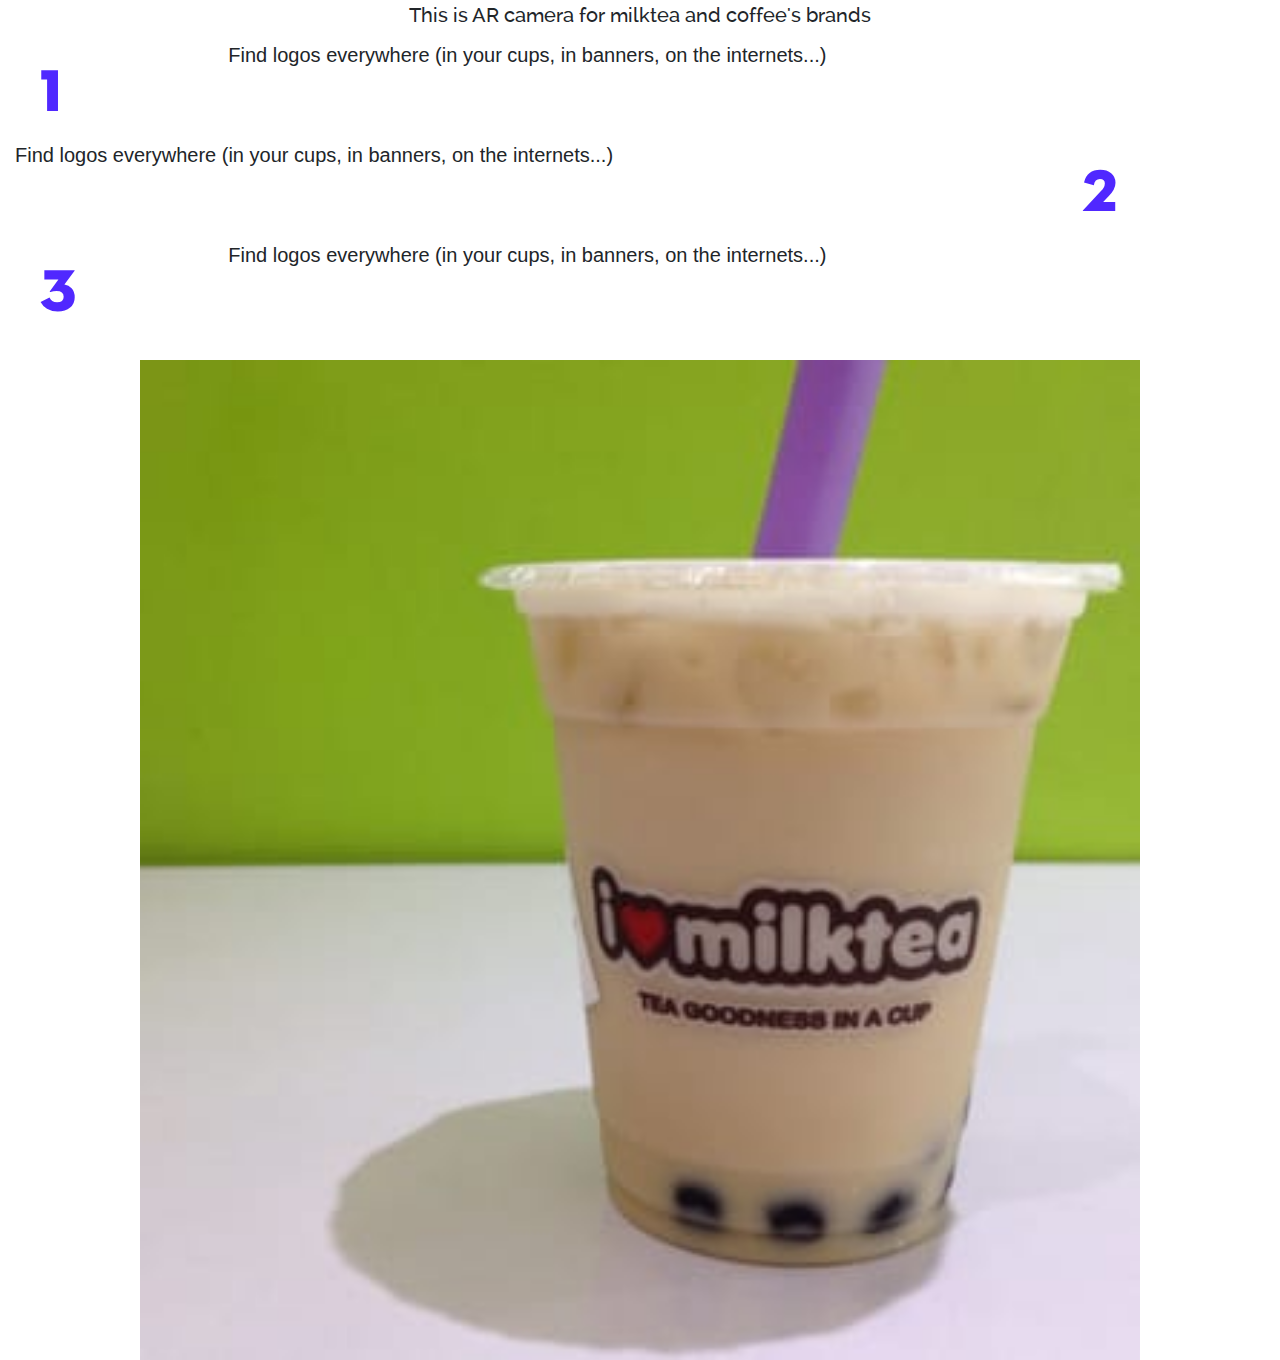
==== commit 631217c3: "fixed various things" ====
--- a/brand-detail.html
+++ b/brand-detail.html
@@ -17,7 +17,7 @@
         </div>
     </div>
     <div class="row" style="margin-top: 10px">
-        <div class="col-2" style="font-family: utmneu; color: #5028ff; font-size: 60px; padding-left: 20px; padding-top: 0px!important;">
+        <div class="col-2" style="font-family: utmneu; color: #5028ff; font-size: 60px; padding-left: 40px; padding-top: 0px!important;">
             1
         </div>
         <div class="col-10" style="font-size: 20px" >
@@ -29,12 +29,12 @@
         <div class="col-10" style="font-size: 20px" >
             Find logos everywhere (in your cups, in banners, on the internets...)
         </div>
-        <div class="col-2" style="font-family: utmneu; color: #5028ff; font-size: 60px; padding-left: 20px; padding-top: 0px!important;">
+        <div class="col-2" style="font-family: utmneu; color: #5028ff; font-size: 60px; padding-right: 50px; padding-top: 0px!important;">
             2
         </div>
     </div>
     <div class="row" style="margin-top: 10px">
-        <div class="col-2" style="font-family: utmneu; color: #5028ff; font-size: 60px; padding-left: 20px; padding-top: 0px!important;">
+        <div class="col-2" style="font-family: utmneu; color: #5028ff; font-size: 60px; padding-left: 40px; padding-top: 0px!important;">
             3
         </div>
         <div class="col-10" style="font-size: 20px" >
